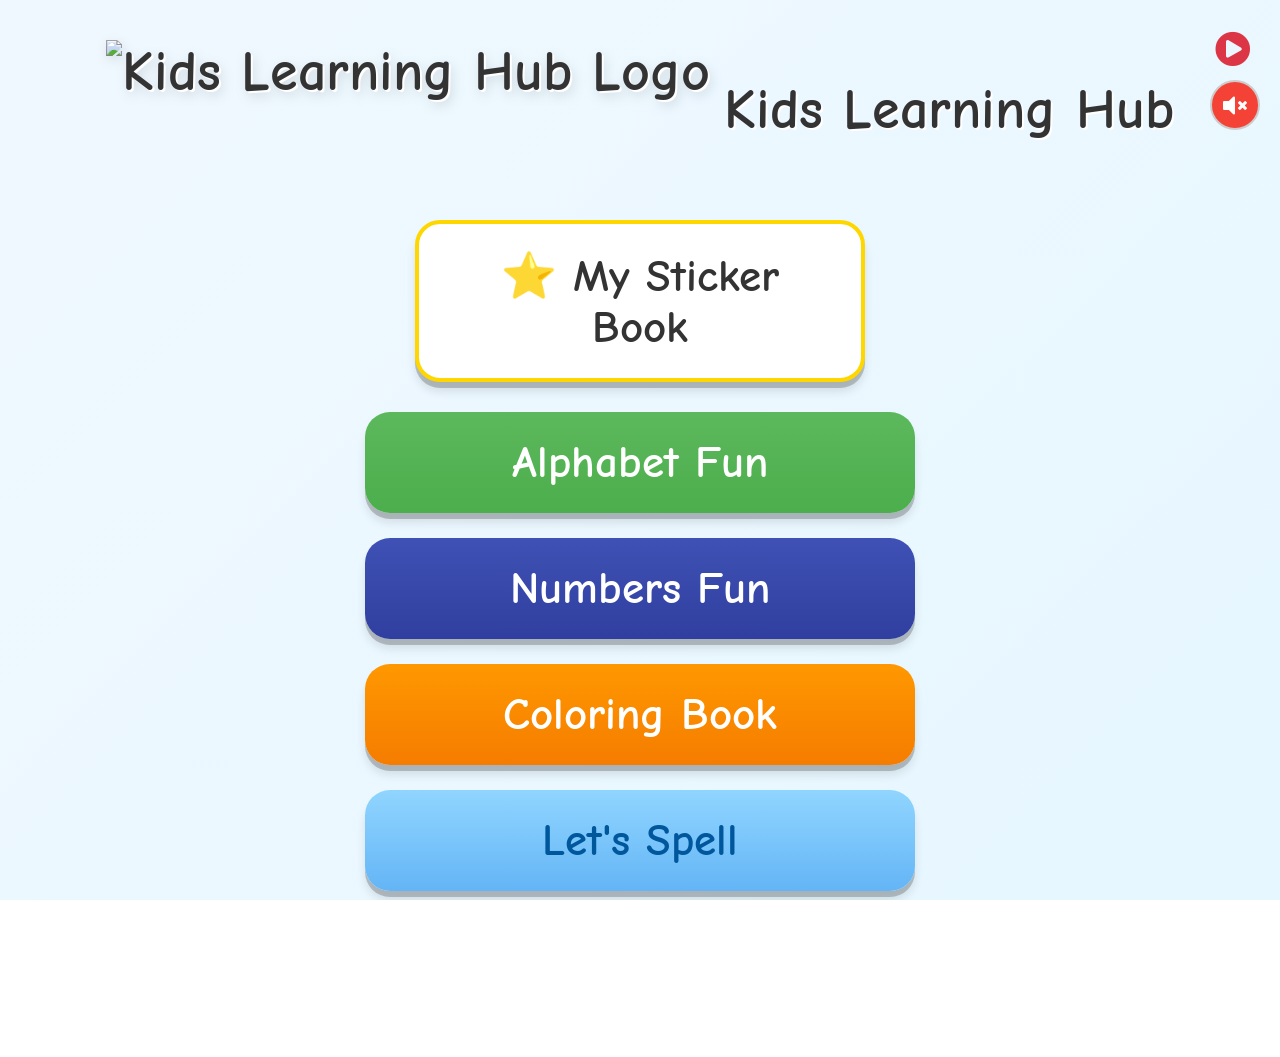
==== index.html @ f50f9ce6 "Add files via upload" ====
<!DOCTYPE html>
<html lang="en">
<head>
    <meta charset="UTF-8">
    <meta name="viewport" content="width=device-width, initial-scale=1.0">
    <title>Kids Learning Hub</title>
    <meta name="theme-color" content="#f0f8ff">
    <link rel="manifest" href="manifest.json">   
    <link rel="icon" type="image/png" sizes="192x192" href="images/android-chrome-192x192.png">
    <link rel="apple-touch-icon" href="images/apple-touch-icon.png">
    <link rel="shortcut icon" href="images/favicon.ico">
    <link rel="preconnect" href="https://fonts.googleapis.com">
    <link rel="preconnect" href="https://fonts.gstatic.com" crossorigin>
    <link href="https://fonts.googleapis.com/css2?family=Comic+Neue:wght@400;700&display=swap" rel="stylesheet">
    <link rel="stylesheet" href="https://cdnjs.cloudflare.com/ajax/libs/font-awesome/5.15.4/css/all.min.css">
    <link rel="stylesheet" href="style.css">
    <script src="https://unpkg.com/konva@10/konva.min.js"></script>
</head>
<body>

    <h1 id="logo-header" style="cursor: pointer;">
        <img src="images/logo.png" alt="Kids Learning Hub Logo" class="title-logo"> 
        Kids Learning Hub
    </h1>

    <div class="menu-container">
        <button id="open-sticker-book" class="menu-btn" style="background-color: #ffffff; color: #333; border: 4px solid #FFD700; margin-bottom: 5px;">
            ⭐ My Sticker Book
        </button>

        <div id="sticker-overlay" class="hidden" style="display: none; position:fixed; top:0; left:0; width:100%; height:100%; background:rgba(0,0,0,0.8); z-index:2000; align-items:center; justify-content:center;">
            <div style="background:#fff; width:95%; max-width:900px; height:90%; border-radius:20px; padding:20px; overflow-y:auto; display:flex; flex-direction:column; align-items:center; position: relative;">
                
                <div style="width:100%; display:flex; justify-content:space-between; align-items: center;">
                    <button id="toggle-play-mode" style="background:#2196F3; color:white; border:none; padding: 8px 15px; border-radius:20px; cursor:pointer; font-family: 'Comic Neue'; font-weight: bold;">
                        🎨 Play Mode
                    </button>
                    <button id="close-sticker-book" style="background:#f44336; color:white; border:none; font-size:1.5em; width:40px; height:40px; border-radius:50%; cursor:pointer;">&times;</button>
                </div>

                <h1 style="margin-top:10px; font-size: 2.5em;">My Stickers</h1>
                
                <div id="sticker-progress-container">
                    <div id="sticker-progress-bar">0%</div>
                </div>

                <div id="sticker-grid" style="display:flex; flex-wrap:wrap; gap:15px; justify-content:center; padding:10px; width: 100%;"></div>

                <div id="sticker-canvas-container">
                    <div id="play-canvas"></div>
                    <p style="position:absolute; bottom:5px; width:100%; text-align:center; color:#555; font-size:0.9em; pointer-events:none; font-weight:bold; background:rgba(255,255,255,0.5);">
                        Tap stickers in the grid to add them!
                    </p>
                </div>

                <div style="margin-top: auto; padding-top: 20px;">
                    <button id="reset-stickers-btn" style="background:none; border:none; color:#999; text-decoration:underline; cursor:pointer; font-size: 0.9em;">Reset Progress</button>
                </div>
            </div>
        </div>

        <a href="./VideoTime/index.html" class="video-link-btn" title="Video Time!">
            <i class="fas fa-play-circle"></i>
        </a>
        <a href="Alphabet/index.html" class="menu-btn" id="alphabet-btn">Alphabet Fun</a>
        <a href="Number/index.html" class="menu-btn" id="number-btn">Numbers Fun</a>
        <a href="Coloring/index.html" class="menu-btn" id="coloring-btn">Coloring Book</a>
        <a href="Spelling/index.html" class="menu-btn" id="spelling-btn">Let's Spell</a>
        <a href="ShapesAndColors/index.html" class="menu-btn" id="shapes-colors-btn">Shapes & Colors</a>
    </div>

    <script src="Helper-Scripts/speech-module.js"></script>
    <script src="Helper-Scripts/sticker-module.js"></script>
    <script src="main.js"></script>
</body>
</html>
---- style.css ----
html, body {
    margin: 0;
    padding: 0;
    width: 100%;
    height: 100%;
    font-family: 'Comic Neue', sans-serif;
    text-align: center;
    background: linear-gradient(135deg, #f0f8ff 0%, #e6f7ff 100%); /* Subtle gradient */
    /* --- MODIFICATION --- */
    overflow-y: auto; /* Changed from hidden to allow scrolling */
    /* --- END MODIFICATION --- */
    touch-action: manipulation;
}

h1 {
    font-size: 3.5em;
    margin: 40px 0 20px 0;
    font-weight: 700;
    color: #333;
    display: flex;
    align-items: center;
    justify-content: center;
    gap: 0.25em;
    text-shadow: 2px 2px 0px #fff;
}

.title-logo {
    height: 2.5em;
    width: auto; /* Maintain aspect ratio */
    filter: drop-shadow(2px 4px 6px rgba(0,0,0,0.1));
}

.menu-container {
    display: flex;
    flex-direction: column;
    align-items: center;
    gap: 25px;
    padding: 20px;
    /* --- ADD THIS --- */
    padding-bottom: 40px; /* Add padding to bottom for scrolling */
    /* --- END ADDITION --- */
}

.menu-btn {
    font-family: 'Comic Neue', sans-serif;
    font-size: 2.8em;
    font-weight: 700;
    padding: 25px 50px;
    width: 80%;
    max-width: 450px;
    border-radius: 25px; /* Softer corners */
    border: none; /* Removed border for cleaner look */
    color: white;
    text-decoration: none;
    cursor: pointer;
    transition: all 0.2s cubic-bezier(0.175, 0.885, 0.32, 1.275);
    box-shadow: 0 6px 0 rgba(0,0,0,0.2), 0 10px 10px rgba(0,0,0,0.1); /* 3D effect */
    position: relative;
    top: 0;
}

.menu-btn:active {
    transform: translateY(6px);
    box-shadow: 0 0 0 rgba(0,0,0,0.2), 0 0 0 rgba(0,0,0,0.1);
}

/* Button Colors with Gradients */
#alphabet-btn { background: linear-gradient(to bottom, #5cb85c, #4cae4c); }
#number-btn   { background: linear-gradient(to bottom, #3F51B5, #303F9F); }
#coloring-btn { background: linear-gradient(to bottom, #FF9800, #F57C00); }
#spelling-btn { background: linear-gradient(to bottom, #90D5FF, #64B5F6); color: #01579B; text-shadow: none; }
#shapes-colors-btn { background: linear-gradient(to bottom, #9C27B0, #7B1FA2); }


/* Responsive styles for smaller screens */
@media (max-width: 600px) {
    h1 {
        font-size: 2.5em;
    }
    .menu-btn {
        font-size: 2em;
        padding: 20px 30px;
    }
    .title-logo {
        height: 2.2em; /* 10% smaller than the text's full height */
    }
}
/* --- START: ADD THIS FOR LANDSCAPE PHONES --- */

/* This targets screens in landscape (width > height) 
  AND where the height is very short (max-height: 500px).
  This is the typical profile for a phone held sideways.
*/
@media (orientation: landscape) and (max-height: 600px) {

    h1 {
        font-size: 2.2em;      /* Make the title smaller */
        margin: 13px 0 13px 0; /* Reduce top/bottom margin */
    }

    .menu-container {
        gap: 15px;      /* Reduce space between buttons */
        padding: 8px;  /* Reduce top/bottom padding */
    }

    .menu-btn {
        font-size: 1.6em;       /* Make button text much smaller */
        padding: 12px 20px;   /* Reduce button padding */
        border-width: 3px;
    }
    .title-logo {
        height: 2.2em; /* 10% smaller than the text's full height */
    }
}
/* --- END: ADD THIS FOR LANDSCAPE PHONES --- */
/* --- Video Time Link Button --- */
.video-link-btn {
  display:  inline;
  position: absolute;
  top: 20px;
  right: 20px; /* Position opposite the home/back button */
  font-size: 2.2em;
  color: #dc3545; /* Red color to attract attention */
  text-decoration: none;
  padding: 10px;
  z-index: 100;
  transition: transform 0.2s;
  /* Add the animation */
  animation: pulse-red 1.5s infinite ease-in-out;
}

.video-link-btn:active {
  transform: scale(0.9);
}

/* Pulse animation */
@keyframes pulse-red {
  0% {
    transform: scale(1);
    opacity: 1;
  }
  50% {
    transform: scale(1.15);
    opacity: 0.7;
  }
  100% {
    transform: scale(1);
    opacity: 1;
  }
}

/* --- Responsive Fixes for Video Link --- */
@media (orientation: landscape) and (max-height: 500px) {
  .video-link-btn {
    top: 10px;
    right: 10px;
    font-size: 1.8em;
  }
}

@media (orientation: portrait) and (max-width: 480px) {
  .video-link-btn {
    top: 15px;
    right: 15px;
  }
}

/* Fix for Spelling/Number apps where back-btn becomes static */
@media (orientation: portrait) and (max-width: 480px) {
  .back-btn {
    position: static; 
    margin-top: 15px;
  }
  /* Ensure video link stays in the corner */
  .video-link-btn {
      position: absolute; 
  }
}
#sticker-book-overlay {
    position: fixed; top: 0; left: 0; width: 100%; height: 100%;
    background: rgba(0,0,0,0.8); z-index: 2000;
    display: flex; justify-content: center; align-items: center;
}
.sticker-book-content {
    background: white; padding: 20px; border-radius: 20px;
    width: 80%; max-width: 600px; text-align: center;
}
#sticker-grid {
    display: flex; flex-wrap: wrap; gap: 15px; justify-content: center;
}
.sticker-slot {
    width: 80px; height: 80px; border-radius: 50%;
    border: 4px dashed #ccc; display: flex;
    justify-content: center; align-items: center; font-size: 3em;
    background: #f9f9f9; opacity: 0.5; grayscale: 100%;
}
.sticker-slot.earned {
    border-style: solid; border-color: #FFD700;
    background: #fff; opacity: 1; grayscale: 0%;
    animation: popIn 0.5s cubic-bezier(0.175, 0.885, 0.32, 1.275);
}
@keyframes popIn { from { transform: scale(0); } to { transform: scale(1); } }
/* --- Sticker Book Upgrades --- */

/* Silhouette Effect for locked stickers */
.sticker-locked {
    filter: brightness(0) opacity(0.2);
    pointer-events: none;
}

/* Click animation */
.sticker-slot {
    cursor: pointer;
    transition: transform 0.1s;
}
.sticker-slot:active {
    transform: scale(0.9);
}
.sticker-slot.bounce {
    animation: stickerBounce 0.5s;
}
@keyframes stickerBounce {
    0%, 100% { transform: scale(1); }
    50% { transform: scale(1.2); }
}

/* Progress Bar */
#sticker-progress-container {
    width: 100%;
    background-color: #eee;
    border-radius: 10px;
    margin: 10px 0 20px 0;
    height: 25px;
    overflow: hidden;
    border: 2px solid #ccc;
}
#sticker-progress-bar {
    height: 100%;
    background-color: #4CAF50;
    width: 0%;
    transition: width 0.5s ease-in-out;
    display: flex;
    align-items: center;
    justify-content: center;
    color: white;
    font-size: 0.9em;
    font-weight: bold;
    white-space: nowrap;
}

/* Modal Open Animation */
#sticker-overlay > div {
    animation: bookOpen 0.6s cubic-bezier(0.175, 0.885, 0.32, 1.275);
}
@keyframes bookOpen {
    0% { transform: scale(0) rotateY(90deg); opacity: 0; }
    100% { transform: scale(1) rotateY(0deg); opacity: 1; }
}

/* Play Mode Canvas */
#sticker-canvas-container {
    width: 100%;
    /* Make it occupy 55% of the screen height, or at least 400px */
    height: 55vh; 
    min-height: 400px;
    background-color: #fff;
    border: 4px dashed #FFD700;
    border-radius: 15px;
    margin-top: 20px;
    overflow: hidden;
    display: none; /* Hidden by default */
    position: relative;
}
.play-mode-active #sticker-grid { display: none; }
.play-mode-active #sticker-canvas-container { display: block; }
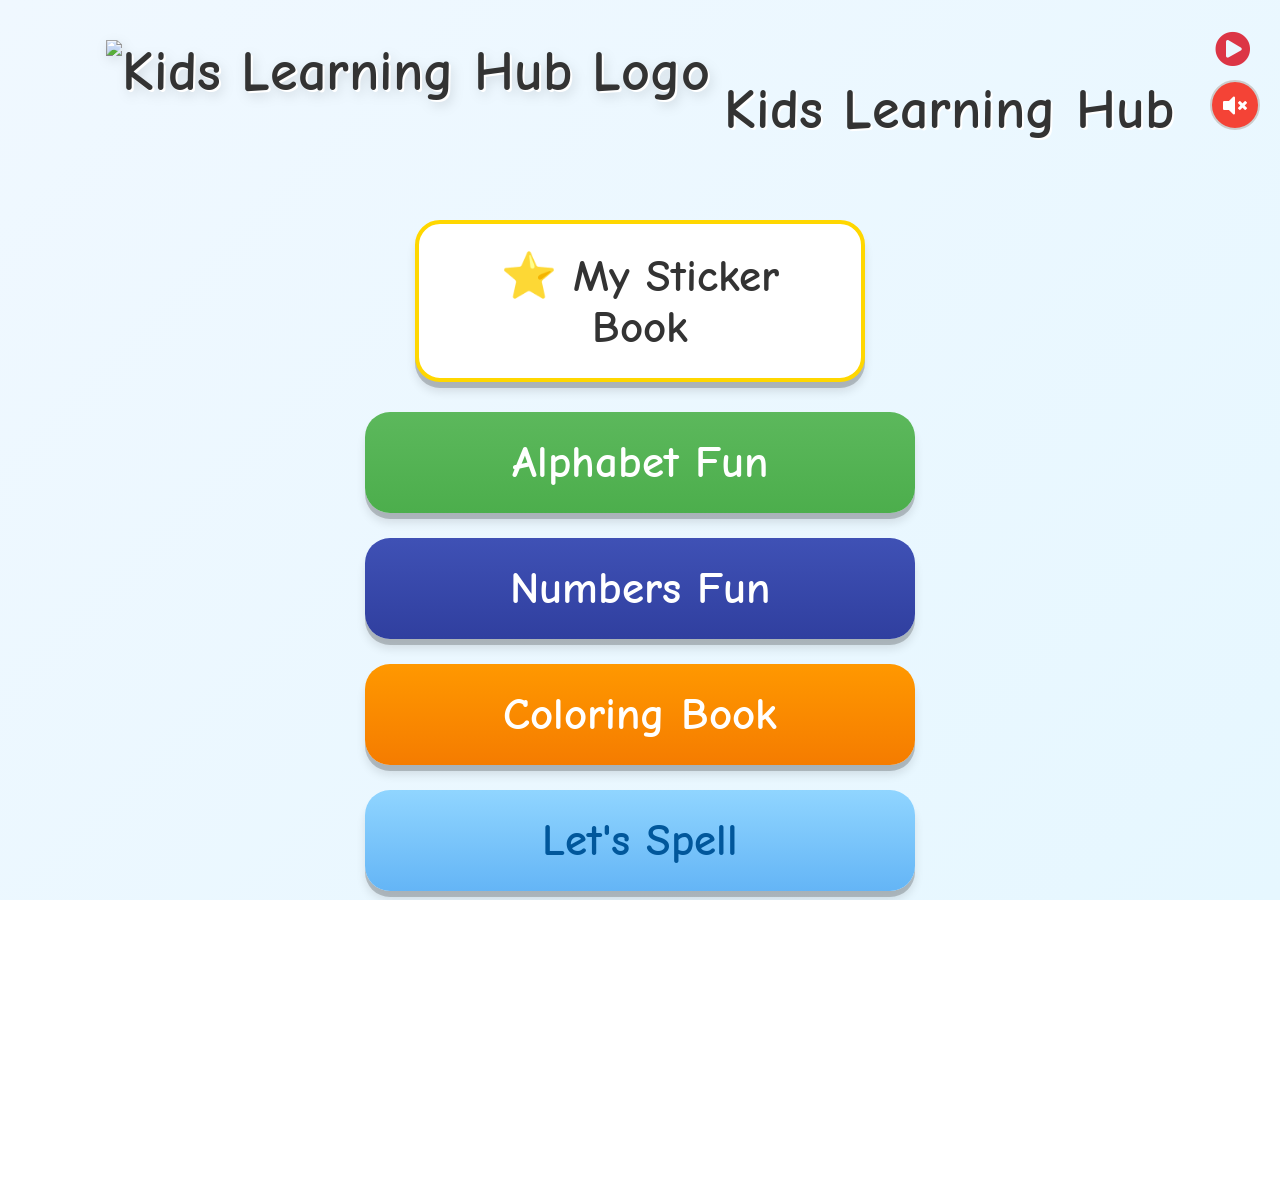
==== commit 9b054a9f: "Update index.html" ====
--- a/index.html
+++ b/index.html
@@ -67,10 +67,25 @@
         <a href="Coloring/index.html" class="menu-btn" id="coloring-btn">Coloring Book</a>
         <a href="Spelling/index.html" class="menu-btn" id="spelling-btn">Let's Spell</a>
         <a href="ShapesAndColors/index.html" class="menu-btn" id="shapes-colors-btn">Shapes & Colors</a>
+        <a
+           href="PatternGame/index.html"
+           class="menu-btn"
+           id="pattern-game-btn"
+           style="
+               background: linear-gradient(
+                   135deg,
+                   #FFD54F,
+                   #FFB74D
+               );
+               color: #333;
+            "
+        >
+            🧠 Tebak Pola
+        </a>
     </div>
 
     <script src="Helper-Scripts/speech-module.js"></script>
     <script src="Helper-Scripts/sticker-module.js"></script>
     <script src="main.js"></script>
 </body>
-</html>+</html>
